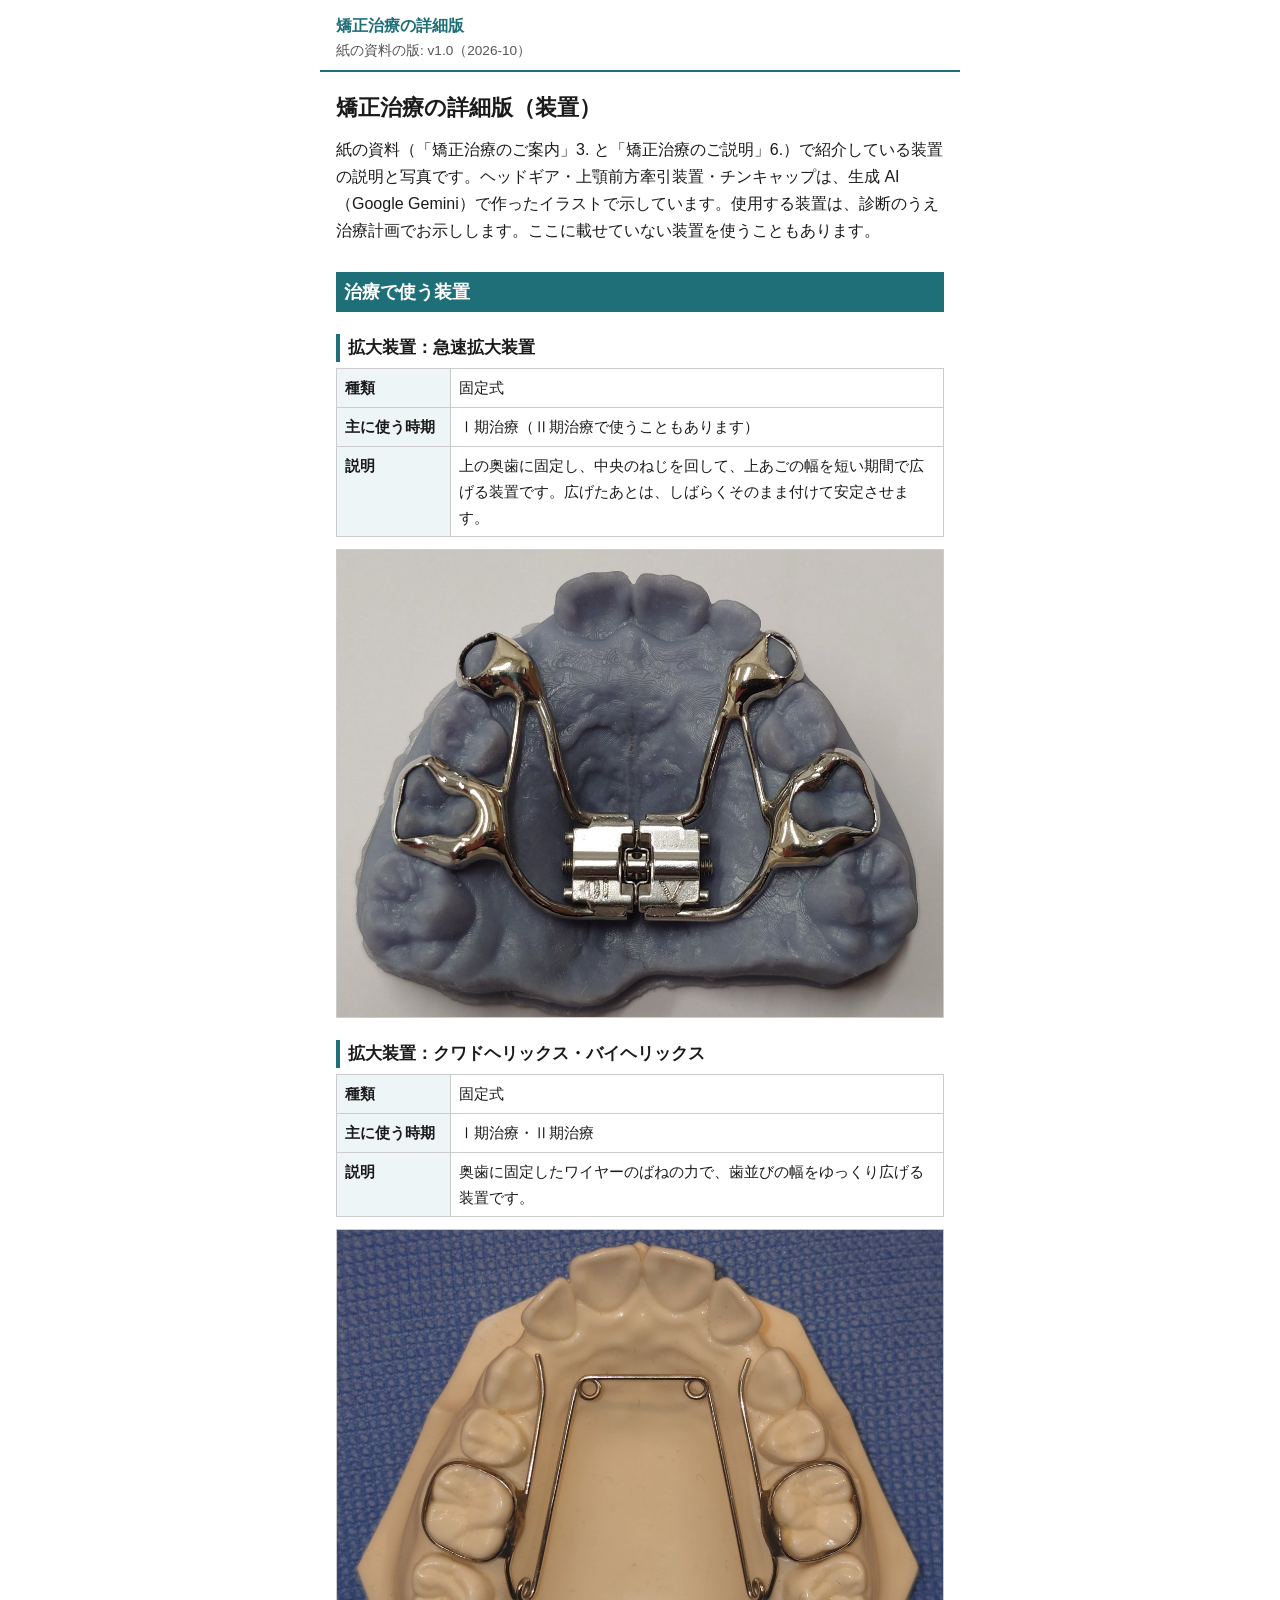
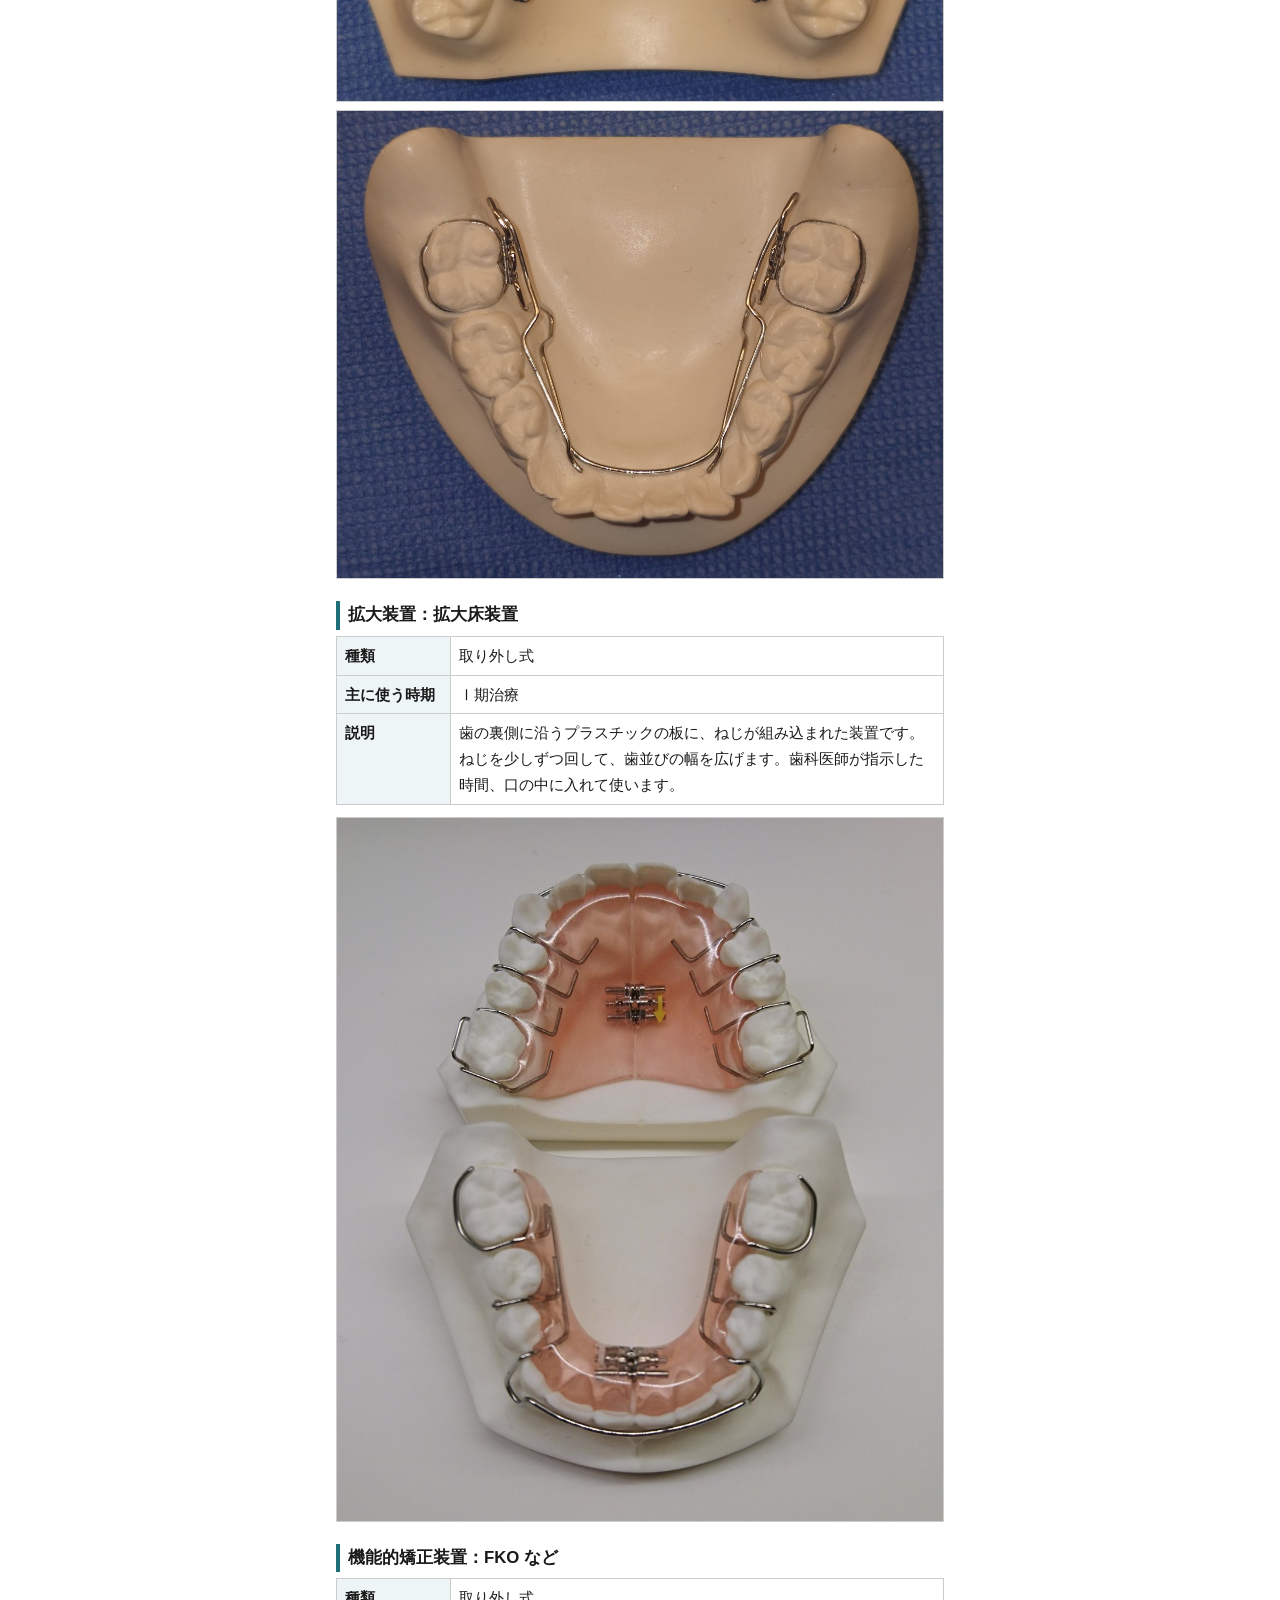
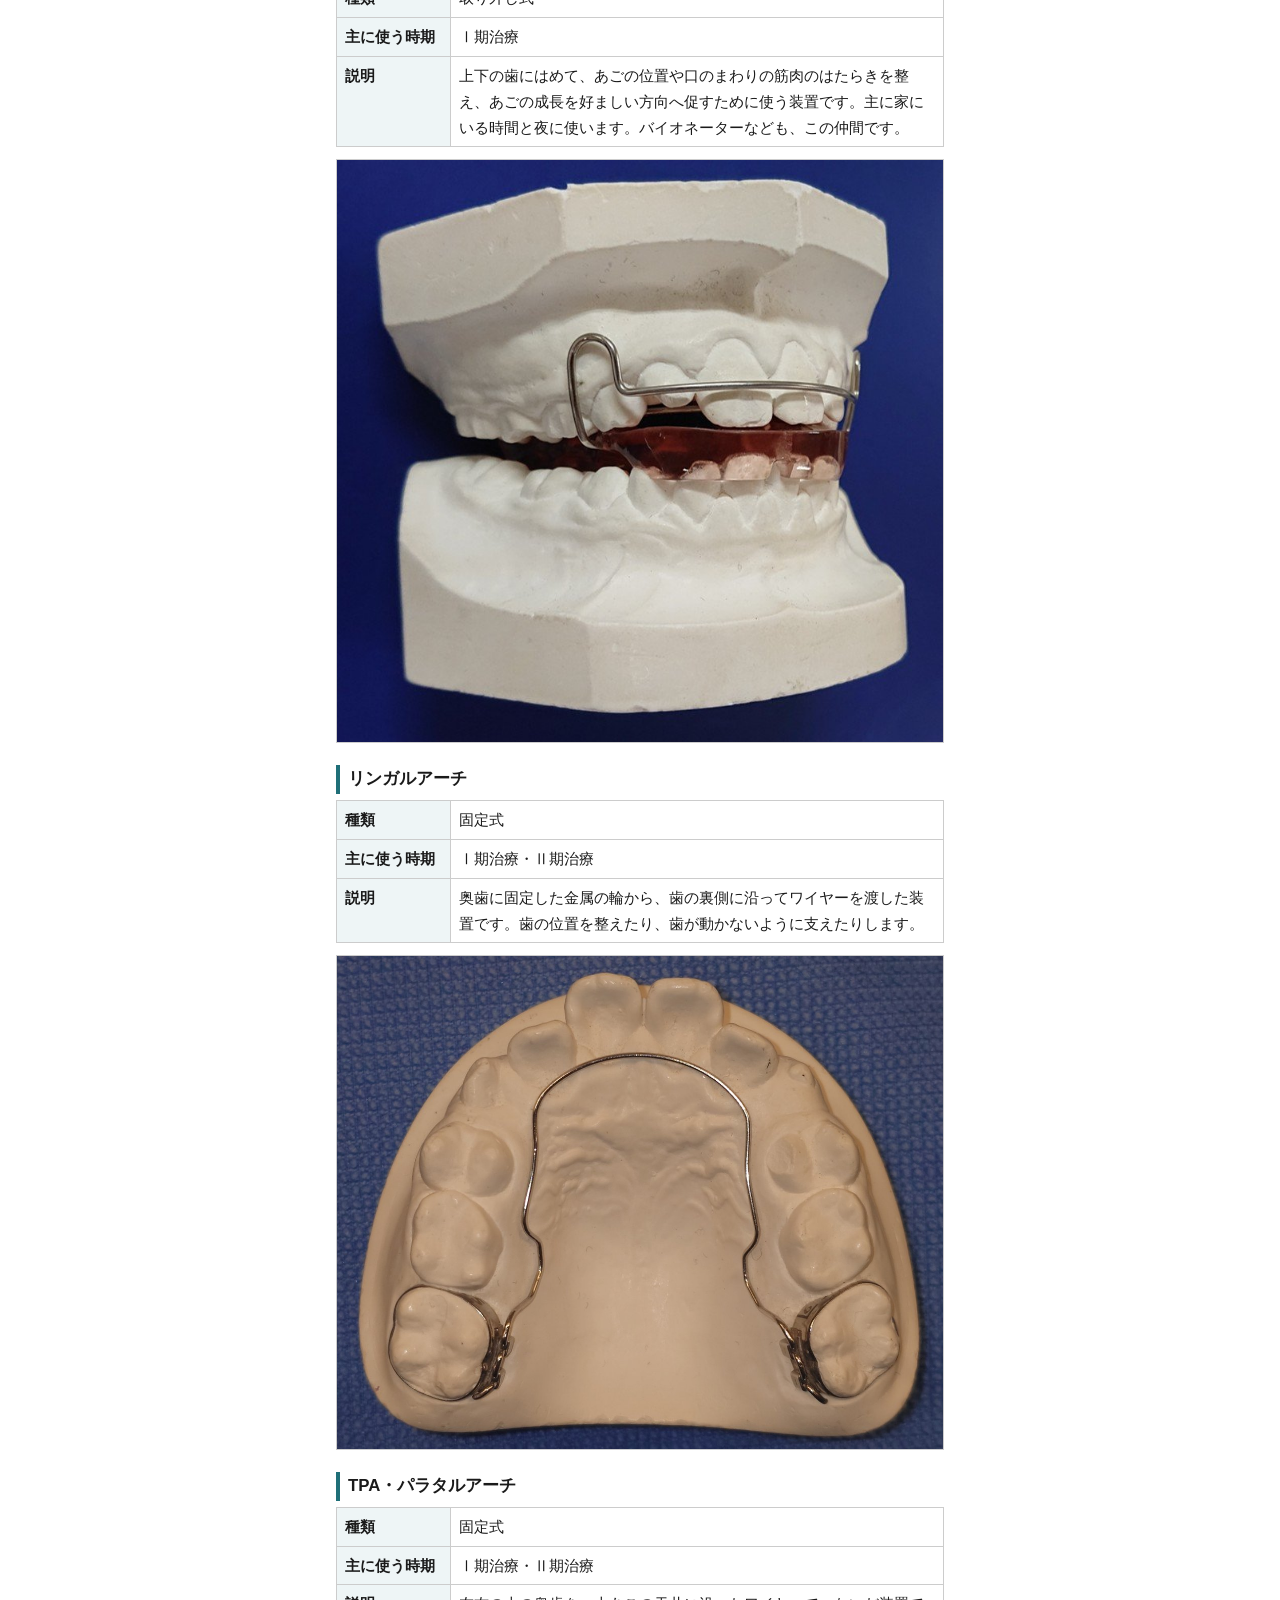
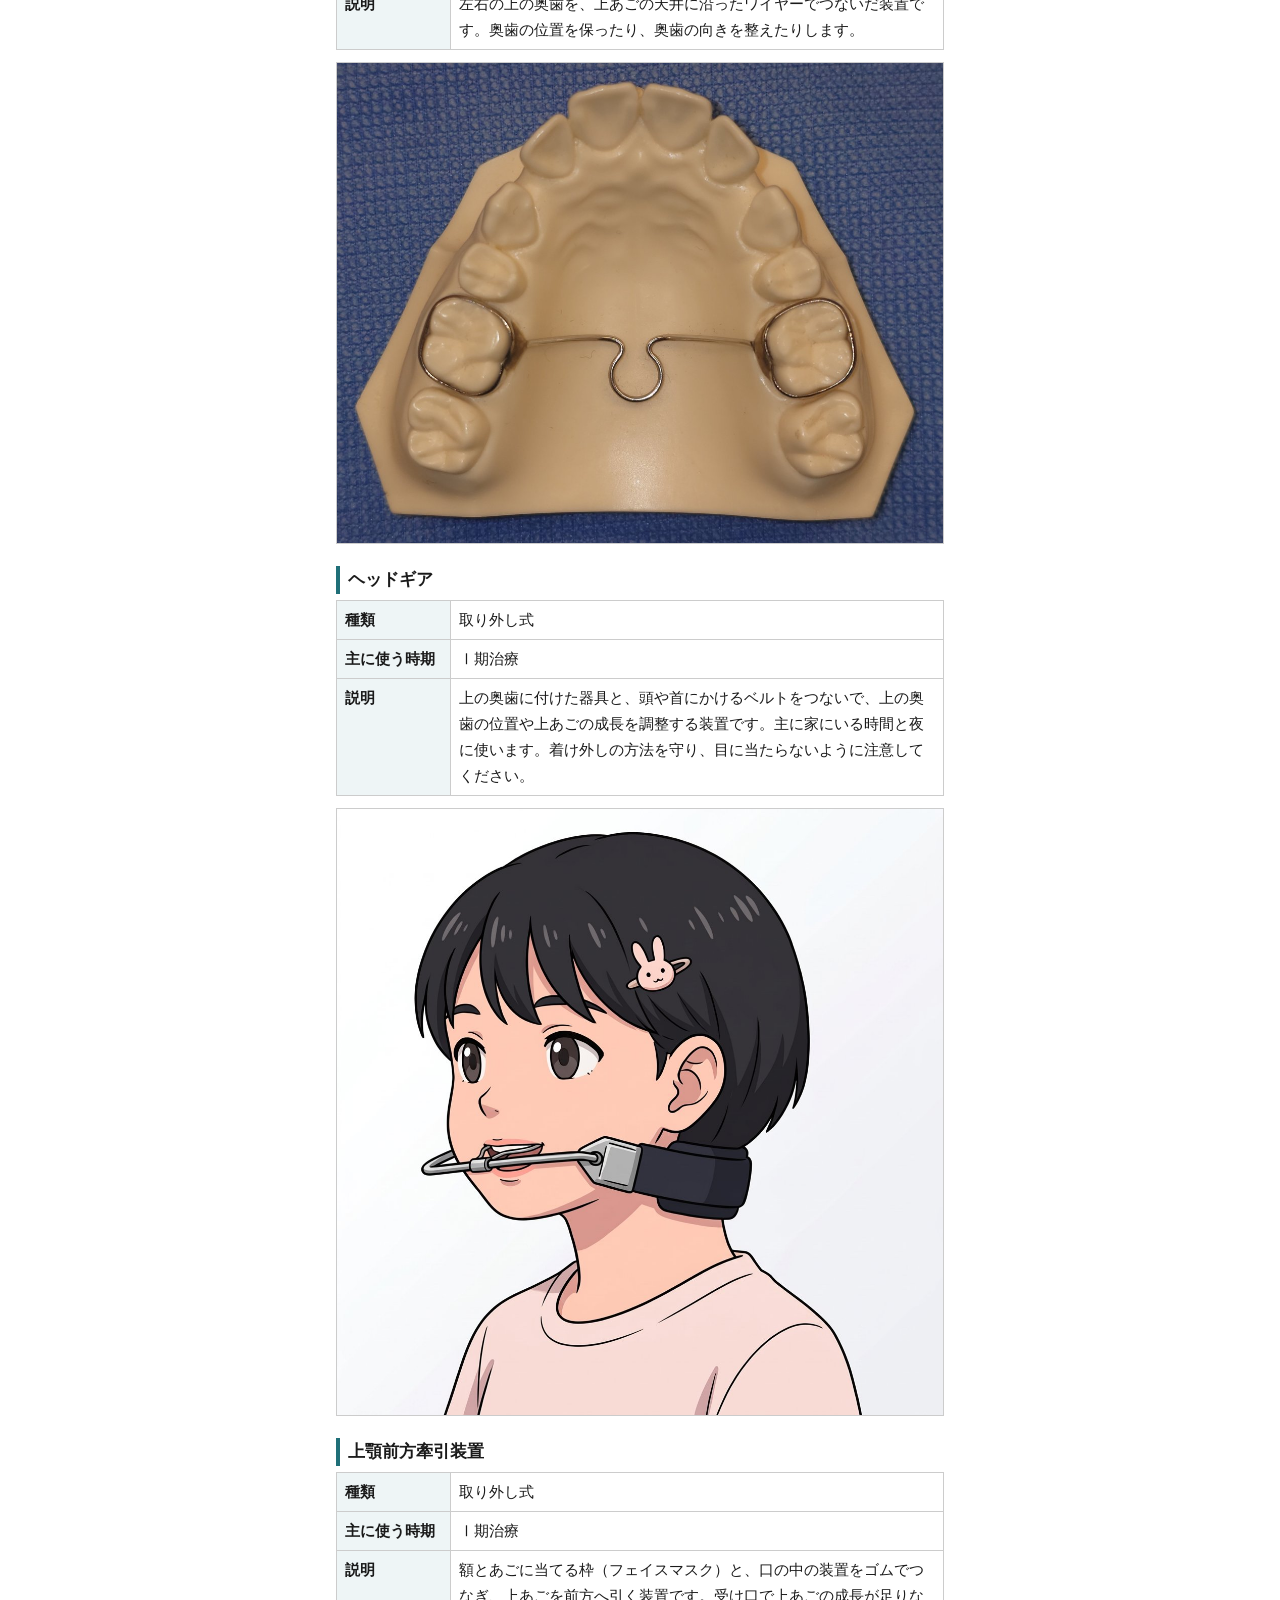
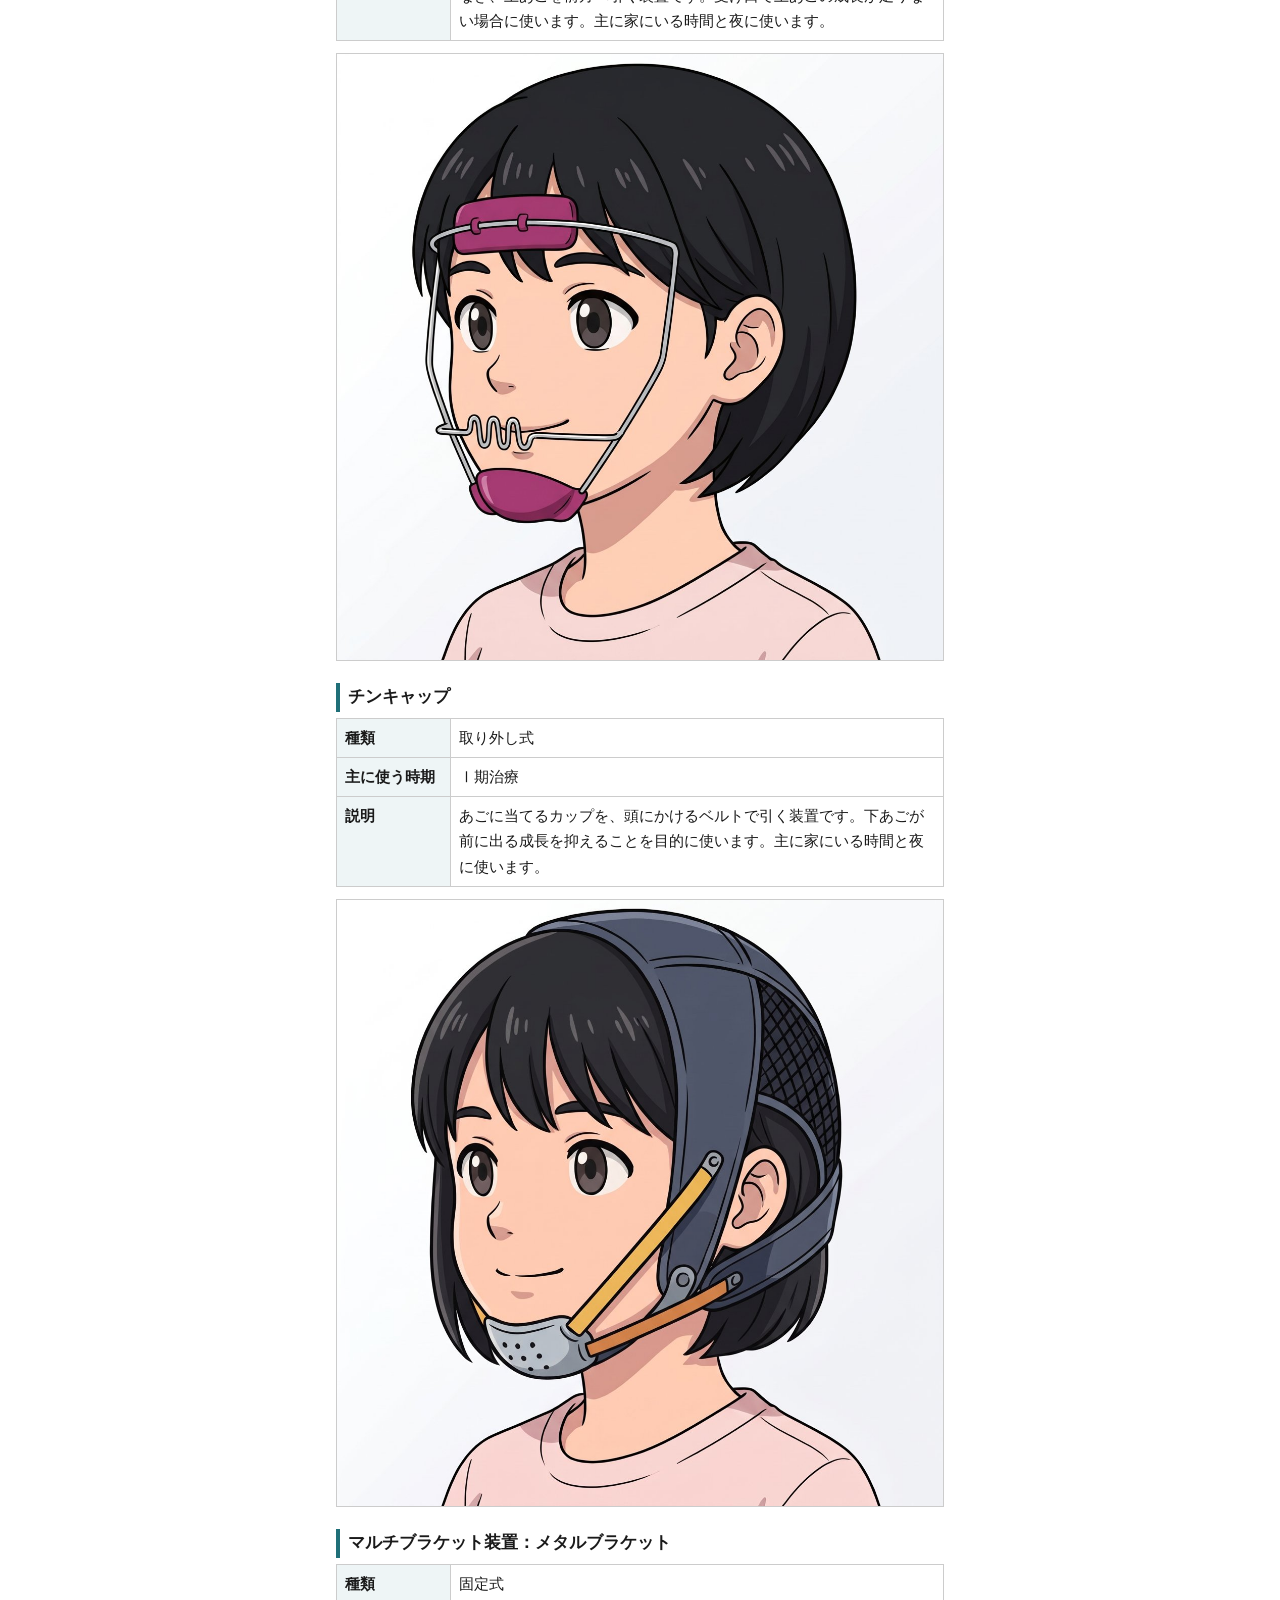
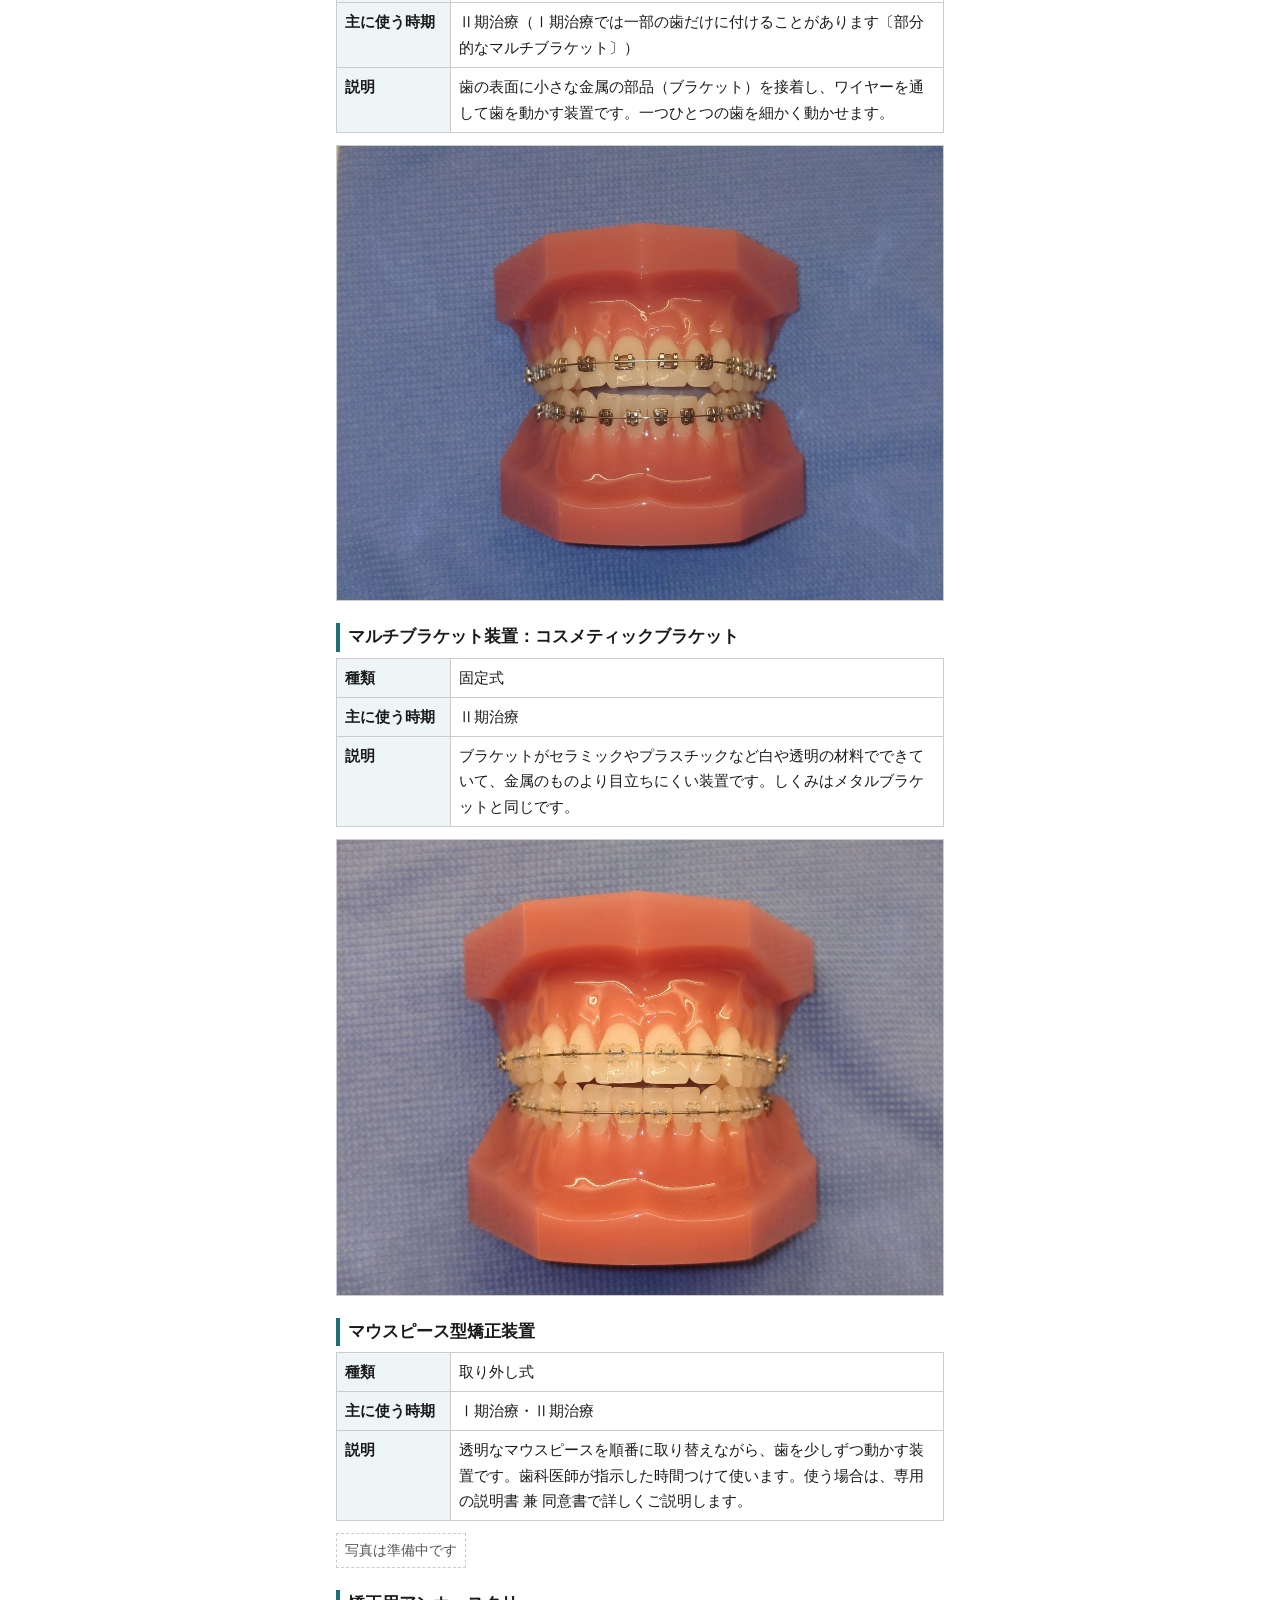
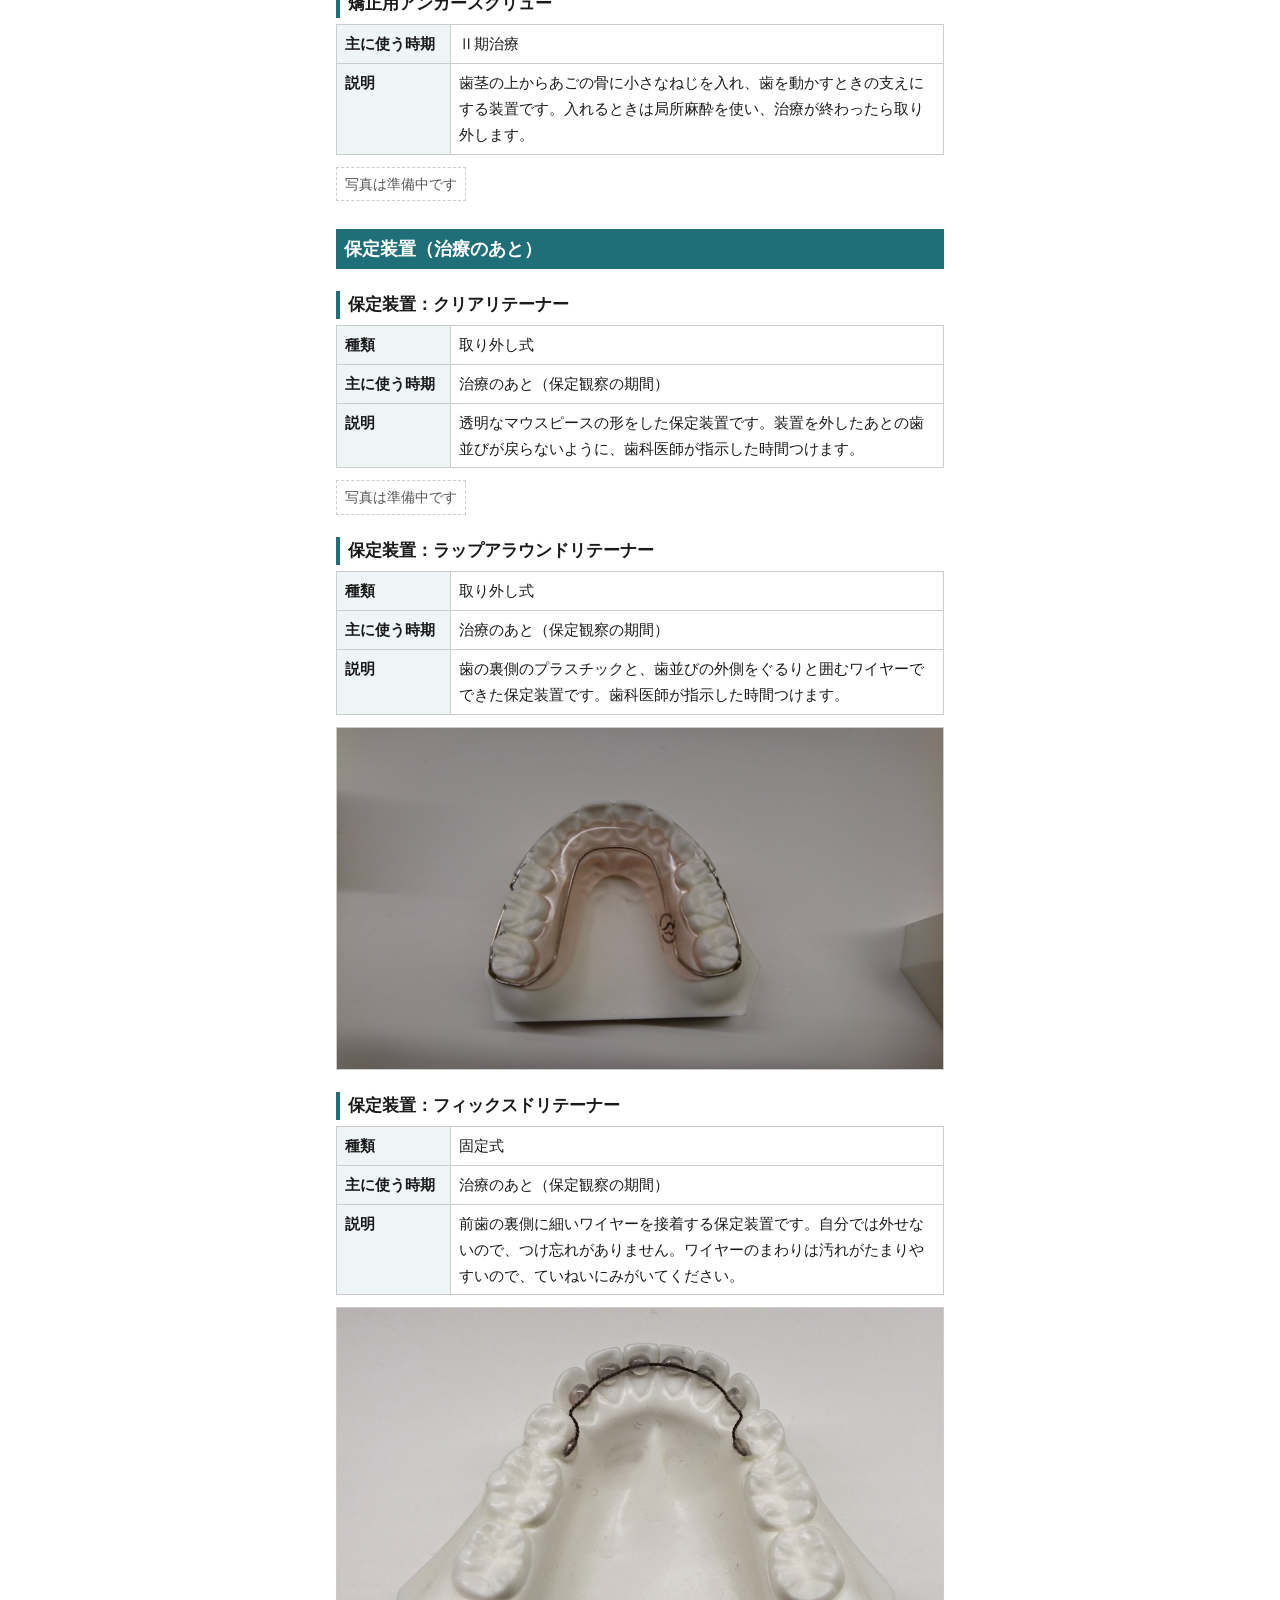
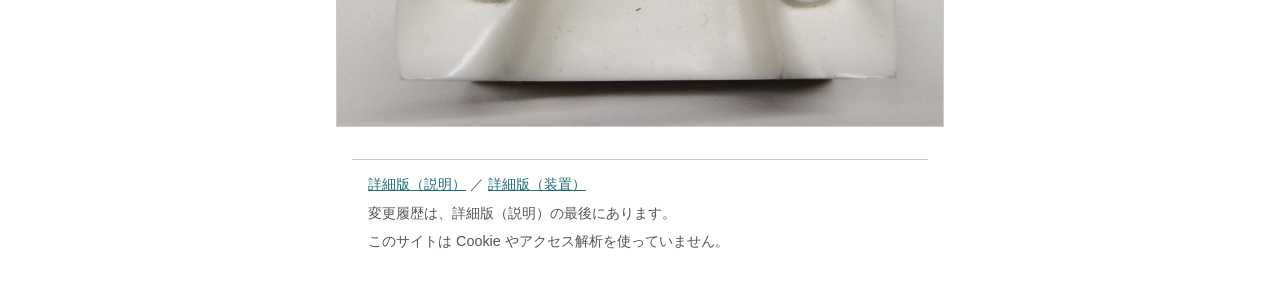
==== devices/index.html @ 76de7442 "詳細版 v1.0（2026-10）" ====
<!doctype html>
<html lang="ja">
<head>
<meta charset="utf-8">
<meta name="viewport" content="width=device-width, initial-scale=1">
<title>矯正治療の詳細版（装置）</title>
<link rel="stylesheet" href="../style.css">
</head>
<body>
<header class="site">
<p class="site-name">矯正治療の詳細版</p>
<p class="site-version">紙の資料の版: v1.0（2026-10）</p>
</header>
<main>
<h1>矯正治療の詳細版（装置）</h1>
<p>紙の資料（「矯正治療のご案内」3. と「矯正治療のご説明」6.）で紹介している装置の説明と写真です。ヘッドギア・上顎前方牽引装置・チンキャップは、生成 AI（Google Gemini）で作ったイラストで示しています。使用する装置は、診断のうえ治療計画でお示しします。ここに載せていない装置を使うこともあります。</p>
<section class="sec"><h3>治療で使う装置</h3><div class="sec-body">
<h4>拡大装置：急速拡大装置</h4>
<table class="kv"><tbody><tr><th>種類</th><td>固定式</td></tr><tr><th>主に使う時期</th><td>Ⅰ期治療（Ⅱ期治療で使うこともあります）</td></tr><tr><th>説明</th><td>上の奥歯に固定し、中央のねじを回して、上あごの幅を短い期間で広げる装置です。広げたあとは、しばらくそのまま付けて安定させます。</td></tr></tbody></table>
<p><img class="photo" src="../devices/img/rpe-1.jpg" alt="拡大装置：急速拡大装置の写真" loading="lazy"></p>
<h4>拡大装置：クワドヘリックス・バイヘリックス</h4>
<table class="kv"><tbody><tr><th>種類</th><td>固定式</td></tr><tr><th>主に使う時期</th><td>Ⅰ期治療・Ⅱ期治療</td></tr><tr><th>説明</th><td>奥歯に固定したワイヤーのばねの力で、歯並びの幅をゆっくり広げる装置です。</td></tr></tbody></table>
<p><img class="photo" src="../devices/img/helix-1.jpg" alt="拡大装置：クワドヘリックス・バイヘリックスの写真（1）" loading="lazy"><img class="photo" src="../devices/img/helix-2.jpg" alt="拡大装置：クワドヘリックス・バイヘリックスの写真（2）" loading="lazy"></p>
<h4>拡大装置：拡大床装置</h4>
<table class="kv"><tbody><tr><th>種類</th><td>取り外し式</td></tr><tr><th>主に使う時期</th><td>Ⅰ期治療</td></tr><tr><th>説明</th><td>歯の裏側に沿うプラスチックの板に、ねじが組み込まれた装置です。ねじを少しずつ回して、歯並びの幅を広げます。歯科医師が指示した時間、口の中に入れて使います。</td></tr></tbody></table>
<p><img class="photo" src="../devices/img/plate-1.jpg" alt="拡大装置：拡大床装置の写真" loading="lazy"></p>
<h4>機能的矯正装置：FKO など</h4>
<table class="kv"><tbody><tr><th>種類</th><td>取り外し式</td></tr><tr><th>主に使う時期</th><td>Ⅰ期治療</td></tr><tr><th>説明</th><td>上下の歯にはめて、あごの位置や口のまわりの筋肉のはたらきを整え、あごの成長を好ましい方向へ促すために使う装置です。主に家にいる時間と夜に使います。バイオネーターなども、この仲間です。</td></tr></tbody></table>
<p><img class="photo" src="../devices/img/fko-1.jpg" alt="機能的矯正装置：FKO などの写真" loading="lazy"></p>
<h4>リンガルアーチ</h4>
<table class="kv"><tbody><tr><th>種類</th><td>固定式</td></tr><tr><th>主に使う時期</th><td>Ⅰ期治療・Ⅱ期治療</td></tr><tr><th>説明</th><td>奥歯に固定した金属の輪から、歯の裏側に沿ってワイヤーを渡した装置です。歯の位置を整えたり、歯が動かないように支えたりします。</td></tr></tbody></table>
<p><img class="photo" src="../devices/img/lingual-1.jpg" alt="リンガルアーチの写真" loading="lazy"></p>
<h4>TPA・パラタルアーチ</h4>
<table class="kv"><tbody><tr><th>種類</th><td>固定式</td></tr><tr><th>主に使う時期</th><td>Ⅰ期治療・Ⅱ期治療</td></tr><tr><th>説明</th><td>左右の上の奥歯を、上あごの天井に沿ったワイヤーでつないだ装置です。奥歯の位置を保ったり、奥歯の向きを整えたりします。</td></tr></tbody></table>
<p><img class="photo" src="../devices/img/tpa-1.jpg" alt="TPA・パラタルアーチの写真" loading="lazy"></p>
<h4>ヘッドギア</h4>
<table class="kv"><tbody><tr><th>種類</th><td>取り外し式</td></tr><tr><th>主に使う時期</th><td>Ⅰ期治療</td></tr><tr><th>説明</th><td>上の奥歯に付けた器具と、頭や首にかけるベルトをつないで、上の奥歯の位置や上あごの成長を調整する装置です。主に家にいる時間と夜に使います。着け外しの方法を守り、目に当たらないように注意してください。</td></tr></tbody></table>
<p><img class="photo" src="../devices/img/headgear-1.jpg" alt="ヘッドギアのイラスト" loading="lazy"></p>
<h4>上顎前方牽引装置</h4>
<table class="kv"><tbody><tr><th>種類</th><td>取り外し式</td></tr><tr><th>主に使う時期</th><td>Ⅰ期治療</td></tr><tr><th>説明</th><td>額とあごに当てる枠（フェイスマスク）と、口の中の装置をゴムでつなぎ、上あごを前方へ引く装置です。受け口で上あごの成長が足りない場合に使います。主に家にいる時間と夜に使います。</td></tr></tbody></table>
<p><img class="photo" src="../devices/img/facemask-1.jpg" alt="上顎前方牽引装置のイラスト" loading="lazy"></p>
<h4>チンキャップ</h4>
<table class="kv"><tbody><tr><th>種類</th><td>取り外し式</td></tr><tr><th>主に使う時期</th><td>Ⅰ期治療</td></tr><tr><th>説明</th><td>あごに当てるカップを、頭にかけるベルトで引く装置です。下あごが前に出る成長を抑えることを目的に使います。主に家にいる時間と夜に使います。</td></tr></tbody></table>
<p><img class="photo" src="../devices/img/chincap-1.jpg" alt="チンキャップのイラスト" loading="lazy"></p>
<h4>マルチブラケット装置：メタルブラケット</h4>
<table class="kv"><tbody><tr><th>種類</th><td>固定式</td></tr><tr><th>主に使う時期</th><td>Ⅱ期治療（Ⅰ期治療では一部の歯だけに付けることがあります〔部分的なマルチブラケット〕）</td></tr><tr><th>説明</th><td>歯の表面に小さな金属の部品（ブラケット）を接着し、ワイヤーを通して歯を動かす装置です。一つひとつの歯を細かく動かせます。</td></tr></tbody></table>
<p><img class="photo" src="../devices/img/metal-1.jpg" alt="マルチブラケット装置：メタルブラケットの写真" loading="lazy"></p>
<h4>マルチブラケット装置：コスメティックブラケット</h4>
<table class="kv"><tbody><tr><th>種類</th><td>固定式</td></tr><tr><th>主に使う時期</th><td>Ⅱ期治療</td></tr><tr><th>説明</th><td>ブラケットがセラミックやプラスチックなど白や透明の材料でできていて、金属のものより目立ちにくい装置です。しくみはメタルブラケットと同じです。</td></tr></tbody></table>
<p><img class="photo" src="../devices/img/cosmetic-1.jpg" alt="マルチブラケット装置：コスメティックブラケットの写真" loading="lazy"></p>
<h4>マウスピース型矯正装置</h4>
<table class="kv"><tbody><tr><th>種類</th><td>取り外し式</td></tr><tr><th>主に使う時期</th><td>Ⅰ期治療・Ⅱ期治療</td></tr><tr><th>説明</th><td>透明なマウスピースを順番に取り替えながら、歯を少しずつ動かす装置です。歯科医師が指示した時間つけて使います。使う場合は、専用の説明書 兼 同意書で詳しくご説明します。</td></tr></tbody></table>
<p><span class="photo-missing">写真は準備中です</span></p>
<h4>矯正用アンカースクリュー</h4>
<table class="kv"><tbody><tr><th>主に使う時期</th><td>Ⅱ期治療</td></tr><tr><th>説明</th><td>歯茎の上からあごの骨に小さなねじを入れ、歯を動かすときの支えにする装置です。入れるときは局所麻酔を使い、治療が終わったら取り外します。</td></tr></tbody></table>
<p><span class="photo-missing">写真は準備中です</span></p>
</div></section>
<section class="sec"><h3>保定装置（治療のあと）</h3><div class="sec-body">
<h4>保定装置：クリアリテーナー</h4>
<table class="kv"><tbody><tr><th>種類</th><td>取り外し式</td></tr><tr><th>主に使う時期</th><td>治療のあと（保定観察の期間）</td></tr><tr><th>説明</th><td>透明なマウスピースの形をした保定装置です。装置を外したあとの歯並びが戻らないように、歯科医師が指示した時間つけます。</td></tr></tbody></table>
<p><span class="photo-missing">写真は準備中です</span></p>
<h4>保定装置：ラップアラウンドリテーナー</h4>
<table class="kv"><tbody><tr><th>種類</th><td>取り外し式</td></tr><tr><th>主に使う時期</th><td>治療のあと（保定観察の期間）</td></tr><tr><th>説明</th><td>歯の裏側のプラスチックと、歯並びの外側をぐるりと囲むワイヤーでできた保定装置です。歯科医師が指示した時間つけます。</td></tr></tbody></table>
<p><img class="photo" src="../devices/img/wraparound-1.jpg" alt="保定装置：ラップアラウンドリテーナーの写真" loading="lazy"></p>
<h4>保定装置：フィックスドリテーナー</h4>
<table class="kv"><tbody><tr><th>種類</th><td>固定式</td></tr><tr><th>主に使う時期</th><td>治療のあと（保定観察の期間）</td></tr><tr><th>説明</th><td>前歯の裏側に細いワイヤーを接着する保定装置です。自分では外せないので、つけ忘れがありません。ワイヤーのまわりは汚れがたまりやすいので、ていねいにみがいてください。</td></tr></tbody></table>
<p><img class="photo" src="../devices/img/fixed-retainer-1.jpg" alt="保定装置：フィックスドリテーナーの写真" loading="lazy"></p>
</div></section>
</main>
<footer class="site">
<nav><a href="../">詳細版（説明）</a> ／ <a href="../devices/">詳細版（装置）</a></nav>
<p>変更履歴は、詳細版（説明）の最後にあります。</p>
<p>このサイトは Cookie やアクセス解析を使っていません。</p>
</footer>
</body>
</html>
---- style.css ----
/* 詳細ページ（2026-10-13）: phone first, no web fonts, no scripts. Accent colour as on paper. */
:root { --accent: #1F6F78; --text: #1a1a1a; --muted: #555; --line: #ccc; --bg: #fff; --band: #eef5f6; }
@media (prefers-color-scheme: dark) {
  :root { --accent: #7cc4cc; --text: #e8e8e8; --muted: #aaa; --line: #444; --bg: #121212; --band: #1d2a2c; }
}
* { box-sizing: border-box; }
html { -webkit-text-size-adjust: 100%; }
body {
  margin: 0; background: var(--bg); color: var(--text);
  font-family: "BIZ UDPGothic", "Hiragino Sans", "Yu Gothic UI", "Meiryo", sans-serif;
  font-size: 1rem; line-height: 1.7; overflow-wrap: anywhere;
}
header.site, main, footer.site { max-width: 40em; margin: 0 auto; padding: 0 16px; }
header.site { padding-top: 12px; border-bottom: 2px solid var(--accent); }
.site-name { margin: 0; font-weight: bold; color: var(--accent); }
.site-version { margin: 0 0 8px; font-size: 0.85rem; color: var(--muted); }
h1 { font-size: 1.4rem; line-height: 1.4; margin: 20px 0 12px; }
h3 { font-size: 1.15rem; margin: 28px 0 8px; padding: 4px 8px; background: var(--accent); color: var(--bg); }
h4 { font-size: 1.05rem; margin: 22px 0 6px; padding-left: 8px; border-left: 4px solid var(--accent); }
p, ul { margin: 0 0 12px; }
a { color: var(--accent); }
table { border-collapse: collapse; width: 100%; margin: 0 0 12px; font-size: 0.95rem; }
th, td { border: 1px solid var(--line); padding: 6px 8px; vertical-align: top; text-align: left; }
thead th { background: var(--accent); color: var(--bg); }
table.kv th { width: 7.5em; background: var(--band); font-weight: bold; }
@media (max-width: 30em) {
  table.kv, table.kv tbody, table.kv tr, table.kv th, table.kv td { display: block; width: 100%; }
  table.kv th { border-bottom: none; }
  table.kv tr + tr th { border-top: none; }
}
.freq-sym { display: inline-block; min-width: 1.6em; font-weight: bold; }
.legend { padding: 8px; background: var(--band); font-size: 0.95rem; }
p:has(> img.photo) { display: flex; flex-wrap: wrap; gap: 8px; }
img.photo { display: block; flex: 1 1 14rem; max-width: 100%; height: auto; border: 1px solid var(--line); }
.photo-missing { display: inline-block; padding: 4px 8px; border: 1px dashed var(--line); color: var(--muted); font-size: 0.9rem; }
footer.site { margin-top: 32px; padding-top: 12px; padding-bottom: 24px; border-top: 1px solid var(--line); font-size: 0.9rem; color: var(--muted); }
footer.site p { margin: 4px 0; }
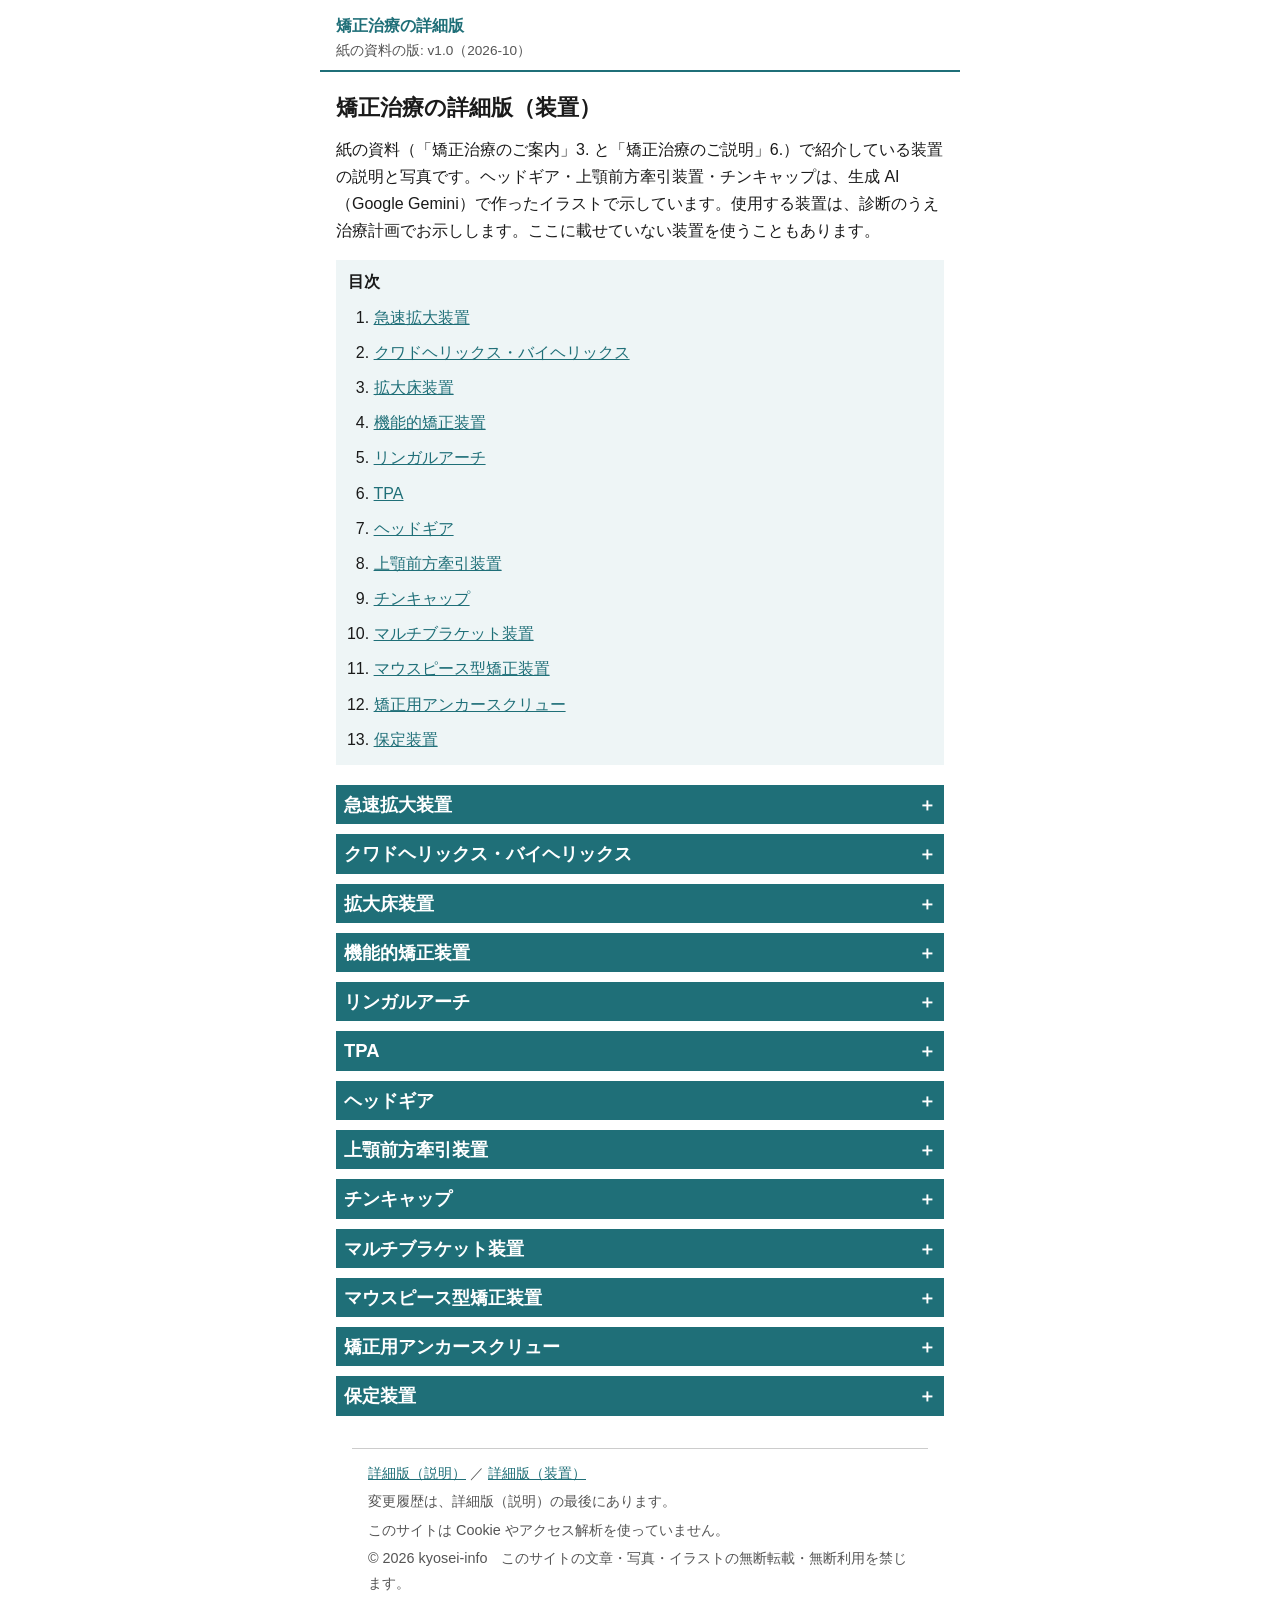
==== commit 18dcdc98: "詳細版 v1.0 更新（目次・折りたたみ・無断転載の注記）" ====
--- a/devices/index.html
+++ b/devices/index.html
@@ -14,63 +14,141 @@
 <main>
 <h1>矯正治療の詳細版（装置）</h1>
 <p>紙の資料（「矯正治療のご案内」3. と「矯正治療のご説明」6.）で紹介している装置の説明と写真です。ヘッドギア・上顎前方牽引装置・チンキャップは、生成 AI（Google Gemini）で作ったイラストで示しています。使用する装置は、診断のうえ治療計画でお示しします。ここに載せていない装置を使うこともあります。</p>
-<section class="sec"><h3>治療で使う装置</h3><div class="sec-body">
-<h4>拡大装置：急速拡大装置</h4>
+<section class="sec">
+<nav class="toc" aria-label="目次"><p class="toc-title">目次</p><ol><li><a href="#sec-1">急速拡大装置</a></li><li><a href="#sec-2">クワドヘリックス・バイヘリックス</a></li><li><a href="#sec-3">拡大床装置</a></li><li><a href="#sec-4">機能的矯正装置</a></li><li><a href="#sec-5">リンガルアーチ</a></li><li><a href="#sec-6">TPA</a></li><li><a href="#sec-7">ヘッドギア</a></li><li><a href="#sec-8">上顎前方牽引装置</a></li><li><a href="#sec-9">チンキャップ</a></li><li><a href="#sec-10">マルチブラケット装置</a></li><li><a href="#sec-11">マウスピース型矯正装置</a></li><li><a href="#sec-12">矯正用アンカースクリュー</a></li><li><a href="#sec-13">保定装置</a></li></ol></nav>
+<details class="section"><summary><h3>急速拡大装置</h3></summary>
+<div class="section-body" id="sec-1">
+<div class="sec-body">
 <table class="kv"><tbody><tr><th>種類</th><td>固定式</td></tr><tr><th>主に使う時期</th><td>Ⅰ期治療（Ⅱ期治療で使うこともあります）</td></tr><tr><th>説明</th><td>上の奥歯に固定し、中央のねじを回して、上あごの幅を短い期間で広げる装置です。広げたあとは、しばらくそのまま付けて安定させます。</td></tr></tbody></table>
-<p><img class="photo" src="../devices/img/rpe-1.jpg" alt="拡大装置：急速拡大装置の写真" loading="lazy"></p>
-<h4>拡大装置：クワドヘリックス・バイヘリックス</h4>
+<p><img class="photo" src="../devices/img/rpe-1.jpg" alt="急速拡大装置の写真" loading="lazy"></p>
+</div></section>
+<section class="sec">
+</div>
+</details>
+<details class="section"><summary><h3>クワドヘリックス・バイヘリックス</h3></summary>
+<div class="section-body" id="sec-2">
+<div class="sec-body">
 <table class="kv"><tbody><tr><th>種類</th><td>固定式</td></tr><tr><th>主に使う時期</th><td>Ⅰ期治療・Ⅱ期治療</td></tr><tr><th>説明</th><td>奥歯に固定したワイヤーのばねの力で、歯並びの幅をゆっくり広げる装置です。</td></tr></tbody></table>
-<p><img class="photo" src="../devices/img/helix-1.jpg" alt="拡大装置：クワドヘリックス・バイヘリックスの写真（1）" loading="lazy"><img class="photo" src="../devices/img/helix-2.jpg" alt="拡大装置：クワドヘリックス・バイヘリックスの写真（2）" loading="lazy"></p>
-<h4>拡大装置：拡大床装置</h4>
+<p><img class="photo" src="../devices/img/helix-1.jpg" alt="クワドヘリックス・バイヘリックスの写真（1）" loading="lazy"><img class="photo" src="../devices/img/helix-2.jpg" alt="クワドヘリックス・バイヘリックスの写真（2）" loading="lazy"></p>
+</div></section>
+<section class="sec">
+</div>
+</details>
+<details class="section"><summary><h3>拡大床装置</h3></summary>
+<div class="section-body" id="sec-3">
+<div class="sec-body">
 <table class="kv"><tbody><tr><th>種類</th><td>取り外し式</td></tr><tr><th>主に使う時期</th><td>Ⅰ期治療</td></tr><tr><th>説明</th><td>歯の裏側に沿うプラスチックの板に、ねじが組み込まれた装置です。ねじを少しずつ回して、歯並びの幅を広げます。歯科医師が指示した時間、口の中に入れて使います。</td></tr></tbody></table>
-<p><img class="photo" src="../devices/img/plate-1.jpg" alt="拡大装置：拡大床装置の写真" loading="lazy"></p>
-<h4>機能的矯正装置：FKO など</h4>
-<table class="kv"><tbody><tr><th>種類</th><td>取り外し式</td></tr><tr><th>主に使う時期</th><td>Ⅰ期治療</td></tr><tr><th>説明</th><td>上下の歯にはめて、あごの位置や口のまわりの筋肉のはたらきを整え、あごの成長を好ましい方向へ促すために使う装置です。主に家にいる時間と夜に使います。バイオネーターなども、この仲間です。</td></tr></tbody></table>
-<p><img class="photo" src="../devices/img/fko-1.jpg" alt="機能的矯正装置：FKO などの写真" loading="lazy"></p>
-<h4>リンガルアーチ</h4>
+<p><img class="photo" src="../devices/img/plate-1.jpg" alt="拡大床装置の写真" loading="lazy"></p>
+</div></section>
+<section class="sec">
+</div>
+</details>
+<details class="section"><summary><h3>機能的矯正装置</h3></summary>
+<div class="section-body" id="sec-4">
+<div class="sec-body">
+<table class="kv"><tbody><tr><th>種類</th><td>取り外し式</td></tr><tr><th>主に使う時期</th><td>Ⅰ期治療</td></tr><tr><th>説明</th><td>上下の歯にはめて、あごの位置や口のまわりの筋肉のはたらきを整え、あごの成長を好ましい方向へ促すために使う装置です。主に家にいる時間と夜に使います。FKO やバイオネーターなどが、この仲間です。</td></tr></tbody></table>
+<p><img class="photo" src="../devices/img/fko-1.jpg" alt="機能的矯正装置の写真" loading="lazy"></p>
+</div></section>
+<section class="sec">
+</div>
+</details>
+<details class="section"><summary><h3>リンガルアーチ</h3></summary>
+<div class="section-body" id="sec-5">
+<div class="sec-body">
 <table class="kv"><tbody><tr><th>種類</th><td>固定式</td></tr><tr><th>主に使う時期</th><td>Ⅰ期治療・Ⅱ期治療</td></tr><tr><th>説明</th><td>奥歯に固定した金属の輪から、歯の裏側に沿ってワイヤーを渡した装置です。歯の位置を整えたり、歯が動かないように支えたりします。</td></tr></tbody></table>
 <p><img class="photo" src="../devices/img/lingual-1.jpg" alt="リンガルアーチの写真" loading="lazy"></p>
-<h4>TPA・パラタルアーチ</h4>
-<table class="kv"><tbody><tr><th>種類</th><td>固定式</td></tr><tr><th>主に使う時期</th><td>Ⅰ期治療・Ⅱ期治療</td></tr><tr><th>説明</th><td>左右の上の奥歯を、上あごの天井に沿ったワイヤーでつないだ装置です。奥歯の位置を保ったり、奥歯の向きを整えたりします。</td></tr></tbody></table>
-<p><img class="photo" src="../devices/img/tpa-1.jpg" alt="TPA・パラタルアーチの写真" loading="lazy"></p>
-<h4>ヘッドギア</h4>
+</div></section>
+<section class="sec">
+</div>
+</details>
+<details class="section"><summary><h3>TPA</h3></summary>
+<div class="section-body" id="sec-6">
+<div class="sec-body">
+<table class="kv"><tbody><tr><th>種類</th><td>固定式</td></tr><tr><th>主に使う時期</th><td>Ⅰ期治療・Ⅱ期治療</td></tr><tr><th>説明</th><td>パラタルアーチとも呼びます。左右の上の奥歯を、上あごの天井に沿ったワイヤーでつないだ装置です。奥歯の位置を保ったり、奥歯の向きを整えたりします。</td></tr></tbody></table>
+<p><img class="photo" src="../devices/img/tpa-1.jpg" alt="TPAの写真" loading="lazy"></p>
+</div></section>
+<section class="sec">
+</div>
+</details>
+<details class="section"><summary><h3>ヘッドギア</h3></summary>
+<div class="section-body" id="sec-7">
+<div class="sec-body">
 <table class="kv"><tbody><tr><th>種類</th><td>取り外し式</td></tr><tr><th>主に使う時期</th><td>Ⅰ期治療</td></tr><tr><th>説明</th><td>上の奥歯に付けた器具と、頭や首にかけるベルトをつないで、上の奥歯の位置や上あごの成長を調整する装置です。主に家にいる時間と夜に使います。着け外しの方法を守り、目に当たらないように注意してください。</td></tr></tbody></table>
 <p><img class="photo" src="../devices/img/headgear-1.jpg" alt="ヘッドギアのイラスト" loading="lazy"></p>
-<h4>上顎前方牽引装置</h4>
+</div></section>
+<section class="sec">
+</div>
+</details>
+<details class="section"><summary><h3>上顎前方牽引装置</h3></summary>
+<div class="section-body" id="sec-8">
+<div class="sec-body">
 <table class="kv"><tbody><tr><th>種類</th><td>取り外し式</td></tr><tr><th>主に使う時期</th><td>Ⅰ期治療</td></tr><tr><th>説明</th><td>額とあごに当てる枠（フェイスマスク）と、口の中の装置をゴムでつなぎ、上あごを前方へ引く装置です。受け口で上あごの成長が足りない場合に使います。主に家にいる時間と夜に使います。</td></tr></tbody></table>
 <p><img class="photo" src="../devices/img/facemask-1.jpg" alt="上顎前方牽引装置のイラスト" loading="lazy"></p>
-<h4>チンキャップ</h4>
+</div></section>
+<section class="sec">
+</div>
+</details>
+<details class="section"><summary><h3>チンキャップ</h3></summary>
+<div class="section-body" id="sec-9">
+<div class="sec-body">
 <table class="kv"><tbody><tr><th>種類</th><td>取り外し式</td></tr><tr><th>主に使う時期</th><td>Ⅰ期治療</td></tr><tr><th>説明</th><td>あごに当てるカップを、頭にかけるベルトで引く装置です。下あごが前に出る成長を抑えることを目的に使います。主に家にいる時間と夜に使います。</td></tr></tbody></table>
 <p><img class="photo" src="../devices/img/chincap-1.jpg" alt="チンキャップのイラスト" loading="lazy"></p>
-<h4>マルチブラケット装置：メタルブラケット</h4>
+</div></section>
+<section class="sec">
+</div>
+</details>
+<details class="section"><summary><h3>マルチブラケット装置</h3></summary>
+<div class="section-body" id="sec-10">
+<div class="sec-body">
+<h4>メタルブラケット</h4>
 <table class="kv"><tbody><tr><th>種類</th><td>固定式</td></tr><tr><th>主に使う時期</th><td>Ⅱ期治療（Ⅰ期治療では一部の歯だけに付けることがあります〔部分的なマルチブラケット〕）</td></tr><tr><th>説明</th><td>歯の表面に小さな金属の部品（ブラケット）を接着し、ワイヤーを通して歯を動かす装置です。一つひとつの歯を細かく動かせます。</td></tr></tbody></table>
-<p><img class="photo" src="../devices/img/metal-1.jpg" alt="マルチブラケット装置：メタルブラケットの写真" loading="lazy"></p>
-<h4>マルチブラケット装置：コスメティックブラケット</h4>
+<p><img class="photo" src="../devices/img/metal-1.jpg" alt="メタルブラケットの写真" loading="lazy"></p>
+<h4>コスメティックブラケット</h4>
 <table class="kv"><tbody><tr><th>種類</th><td>固定式</td></tr><tr><th>主に使う時期</th><td>Ⅱ期治療</td></tr><tr><th>説明</th><td>ブラケットがセラミックやプラスチックなど白や透明の材料でできていて、金属のものより目立ちにくい装置です。しくみはメタルブラケットと同じです。</td></tr></tbody></table>
-<p><img class="photo" src="../devices/img/cosmetic-1.jpg" alt="マルチブラケット装置：コスメティックブラケットの写真" loading="lazy"></p>
-<h4>マウスピース型矯正装置</h4>
+<p><img class="photo" src="../devices/img/cosmetic-1.jpg" alt="コスメティックブラケットの写真" loading="lazy"></p>
+</div></section>
+<section class="sec">
+</div>
+</details>
+<details class="section"><summary><h3>マウスピース型矯正装置</h3></summary>
+<div class="section-body" id="sec-11">
+<div class="sec-body">
 <table class="kv"><tbody><tr><th>種類</th><td>取り外し式</td></tr><tr><th>主に使う時期</th><td>Ⅰ期治療・Ⅱ期治療</td></tr><tr><th>説明</th><td>透明なマウスピースを順番に取り替えながら、歯を少しずつ動かす装置です。歯科医師が指示した時間つけて使います。使う場合は、専用の説明書 兼 同意書で詳しくご説明します。</td></tr></tbody></table>
 <p><span class="photo-missing">写真は準備中です</span></p>
-<h4>矯正用アンカースクリュー</h4>
+</div></section>
+<section class="sec">
+</div>
+</details>
+<details class="section"><summary><h3>矯正用アンカースクリュー</h3></summary>
+<div class="section-body" id="sec-12">
+<div class="sec-body">
 <table class="kv"><tbody><tr><th>主に使う時期</th><td>Ⅱ期治療</td></tr><tr><th>説明</th><td>歯茎の上からあごの骨に小さなねじを入れ、歯を動かすときの支えにする装置です。入れるときは局所麻酔を使い、治療が終わったら取り外します。</td></tr></tbody></table>
 <p><span class="photo-missing">写真は準備中です</span></p>
 </div></section>
-<section class="sec"><h3>保定装置（治療のあと）</h3><div class="sec-body">
-<h4>保定装置：クリアリテーナー</h4>
+<section class="sec">
+</div>
+</details>
+<details class="section"><summary><h3>保定装置</h3></summary>
+<div class="section-body" id="sec-13">
+<div class="sec-body">
+<h4>クリアリテーナー</h4>
 <table class="kv"><tbody><tr><th>種類</th><td>取り外し式</td></tr><tr><th>主に使う時期</th><td>治療のあと（保定観察の期間）</td></tr><tr><th>説明</th><td>透明なマウスピースの形をした保定装置です。装置を外したあとの歯並びが戻らないように、歯科医師が指示した時間つけます。</td></tr></tbody></table>
 <p><span class="photo-missing">写真は準備中です</span></p>
-<h4>保定装置：ラップアラウンドリテーナー</h4>
+<h4>ラップアラウンドリテーナー</h4>
 <table class="kv"><tbody><tr><th>種類</th><td>取り外し式</td></tr><tr><th>主に使う時期</th><td>治療のあと（保定観察の期間）</td></tr><tr><th>説明</th><td>歯の裏側のプラスチックと、歯並びの外側をぐるりと囲むワイヤーでできた保定装置です。歯科医師が指示した時間つけます。</td></tr></tbody></table>
-<p><img class="photo" src="../devices/img/wraparound-1.jpg" alt="保定装置：ラップアラウンドリテーナーの写真" loading="lazy"></p>
-<h4>保定装置：フィックスドリテーナー</h4>
+<p><img class="photo" src="../devices/img/wraparound-1.jpg" alt="ラップアラウンドリテーナーの写真" loading="lazy"></p>
+<h4>フィックスドリテーナー</h4>
 <table class="kv"><tbody><tr><th>種類</th><td>固定式</td></tr><tr><th>主に使う時期</th><td>治療のあと（保定観察の期間）</td></tr><tr><th>説明</th><td>前歯の裏側に細いワイヤーを接着する保定装置です。自分では外せないので、つけ忘れがありません。ワイヤーのまわりは汚れがたまりやすいので、ていねいにみがいてください。</td></tr></tbody></table>
-<p><img class="photo" src="../devices/img/fixed-retainer-1.jpg" alt="保定装置：フィックスドリテーナーの写真" loading="lazy"></p>
+<p><img class="photo" src="../devices/img/fixed-retainer-1.jpg" alt="フィックスドリテーナーの写真" loading="lazy"></p>
 </div></section>
+</div>
+</details>
 </main>
 <footer class="site">
 <nav><a href="../">詳細版（説明）</a> ／ <a href="../devices/">詳細版（装置）</a></nav>
 <p>変更履歴は、詳細版（説明）の最後にあります。</p>
 <p>このサイトは Cookie やアクセス解析を使っていません。</p>
+<p>© 2026 kyosei-info　このサイトの文章・写真・イラストの無断転載・無断利用を禁じます。</p>
 </footer>
 </body>
 </html>
--- a/style.css
+++ b/style.css
@@ -35,3 +35,15 @@
 .photo-missing { display: inline-block; padding: 4px 8px; border: 1px dashed var(--line); color: var(--muted); font-size: 0.9rem; }
 footer.site { margin-top: 32px; padding-top: 12px; padding-bottom: 24px; border-top: 1px solid var(--line); font-size: 0.9rem; color: var(--muted); }
 footer.site p { margin: 4px 0; }
+/* 目次と折りたたみ（本人 2026-10-21）: sections start closed; no JavaScript */
+.toc { margin: 16px 0 20px; padding: 8px 12px; background: var(--band); }
+.toc-title { margin: 0 0 4px; font-weight: bold; }
+.toc ol { margin: 0; padding-left: 1.6em; }
+.toc a { display: inline-block; padding: 4px 0; }
+details.section { margin: 10px 0; }
+details.section > summary { list-style: none; cursor: pointer; }
+details.section > summary::-webkit-details-marker { display: none; }
+details.section > summary h3 { margin: 0; display: flex; justify-content: space-between; gap: 8px; }
+details.section > summary h3::after { content: "＋"; flex: none; }
+details.section[open] > summary h3::after { content: "－"; }
+.section-body { padding-top: 4px; scroll-margin-top: 4em; }
